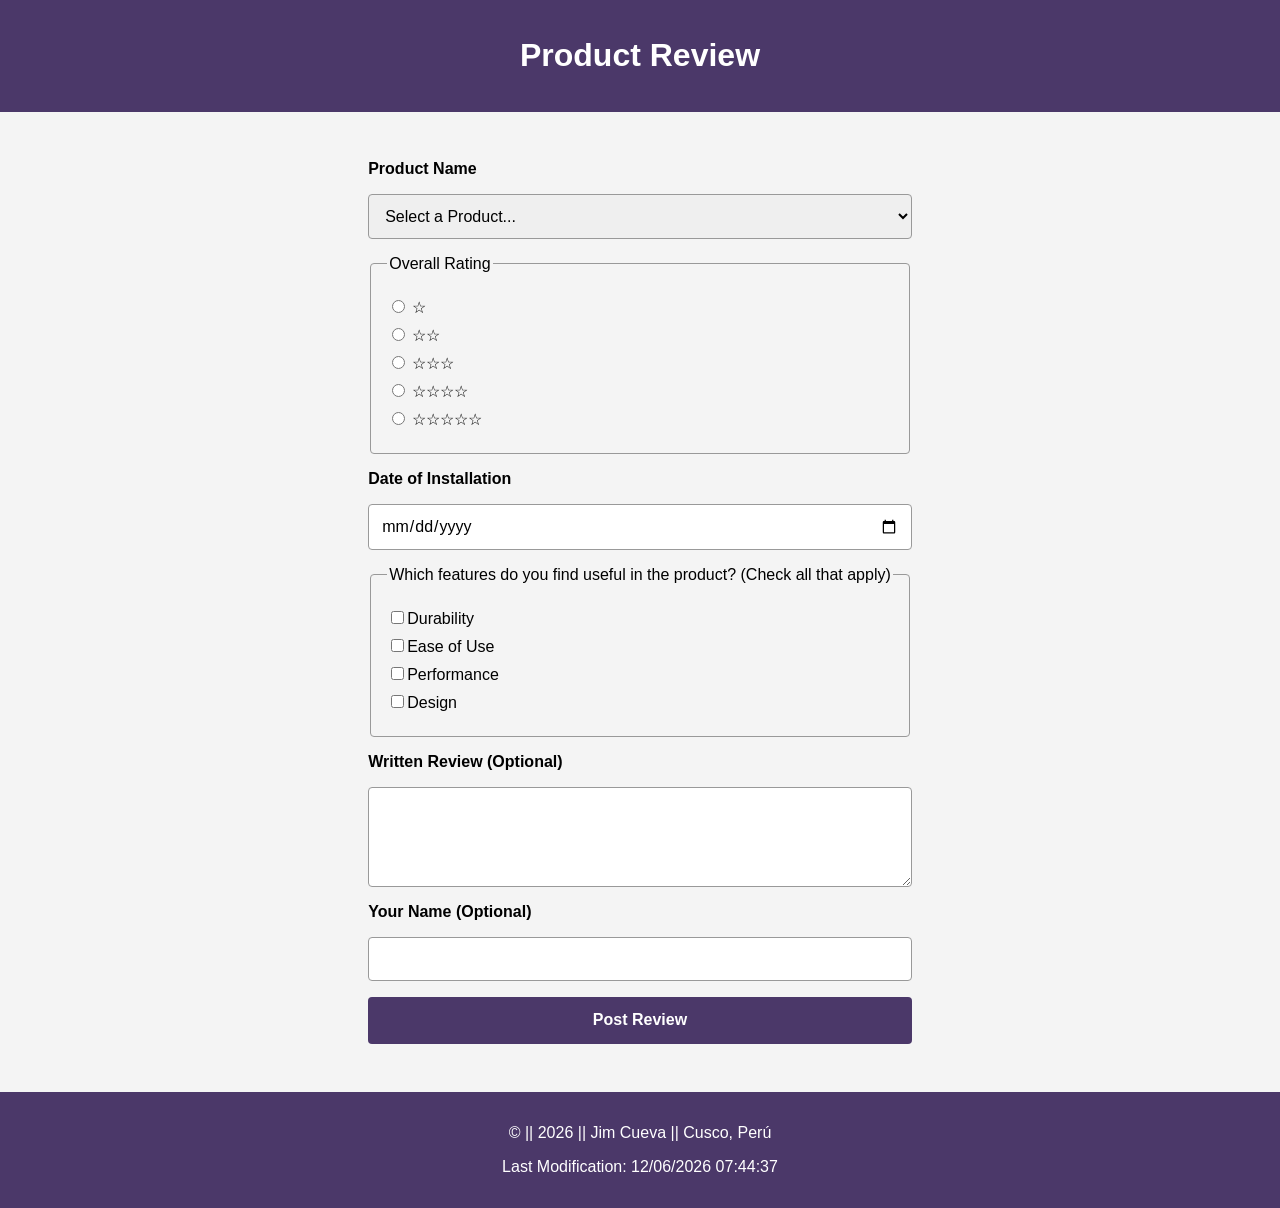
==== form.html @ 12108588 "week 05 assignment" ====
<!DOCTYPE html>
<html lang="en">

<head>
    <meta charset="UTF-8">
    <meta name="viewport" content="width=device-width, initial-scale=1.0">
    <title>Product Review Form</title>
    <meta name="author" content="Jim Cueva">
    <meta name="description"
        content="Product review form page of Week 05 Assignment with goo design principles and specific requirements">
    <link rel="stylesheet" href="styles/form.css">
    <script src="scripts/getdates.js" defer></script>
    <script src="scripts/form.js" defer></script>
</head>

<body>

    <header>

        <h1>Product Review</h1>

    </header>

    <main>

        <form action="review.html" method="get">

            <label for="product">Product Name</label>

            <select name="product" id="product" required>

                <option value="" disabled selected>
                    Select a Product...
                </option>

            </select>

            <fieldset>
                <legend>Overall Rating</legend>
                <label><input type="radio" name="rating" value="1" id="rating1" required>&star;</label>
                <label><input type="radio" name="rating" value="2" id="rating2" required>&star;&star;</label>
                <label><input type="radio" name="rating" value="3" id="rating3" required>&star;&star;&star;</label>
                <label><input type="radio" name="rating" value="4" id="rating4"
                        required>&star;&star;&star;&star;</label>
                <label><input type="radio" name="rating" value="5" id="rating5"
                        required>&star;&star;&star;&star;&star;</label>
            </fieldset>

            <label for="installDate">Date of Installation</label>
            <input type="date" id="installDate" name="installDate" required>

            <fieldset>
                <legend>Which features do you find useful in the product? (Check all that apply)</legend>
                <label><input type="checkbox" name="features" value="Durability" id="durability">Durability</label>
                <label><input type="checkbox" name="features" value="Ease of Use" id="easeOfUse">Ease of Use</label>
                <label><input type="checkbox" name="features" value="Performance" id="performance">Performance</label>
                <label><input type="checkbox" name="features" value="Design" id="design">Design</label>
            </fieldset>

            <label for="review">Written Review (Optional)</label>
            <textarea id="review" name="review"></textarea>

            <label for="username">Your Name (Optional)</label>
            <input type="text" id="username" name="username">

            <input type="submit" value="Post Review">

        </form>
    </main>

    <footer>

        <p>©️ || <span id="currentyear"></span> || Jim Cueva || Cusco, Perú</p>

        <p id="lastModified"></p>

    </footer>

</body>

</html>
---- styles/form.css ----
:root {
    --primary-color: #4B3869;
    --secondary-color: #2e2a2a;
    --accent1-color: #ffffff;
    --accent2-color: #000000;
    --heading-font: "Roboto", sans-serif;
    --body-font: Arial, Helvetica, sans-serif;
}

* {
    box-sizing: border-box;
}

body {
    margin: 0;
    font-family: Arial, Helvetica, sans-serif;
    color: var(--accent2-color);
    background-color: #f4f4f4;
    min-height: 100vh;
    display: flex;
    flex-direction: column;
}

header,
footer {
    background-color: var(--primary-color);
    color: var(--accent1-color);
    text-align: center;
    padding: 1rem;
}

main {
    max-width: 600px;
    margin: 2rem auto;
    padding: 1rem;
    flex: 1;
}

form {
    display: flex;
    flex-direction: column;
    gap: 1rem;
}

label {
    font-weight: bold;
}

input[type="text"],
input[type="date"],
select,
textarea {
    width: 100%;
    padding: 0.75rem;
    border: 1px solid #999;
    border-radius: 4px;
    font: inherit;
}

fieldset {
    border: 1px solid #999;
    border-radius: 4px;
    padding: 1rem;
}

fieldset label {
    display: block;
    margin: 0.5rem 0;
    font-weight: normal;
}

textarea {
    min-height: 100px;
    resize: vertical;
}

input[type="radio"] {
    accent-color: var(--primary-color);
    margin-right: 0.4rem;
}

fieldset:first-of-type label {
    margin: 0.5rem 0;
}

input[type="submit"] {
    padding: 0.9rem;
    background-color: var(--primary-color);
    color: var(--accent1-color);
    border: none;
    border-radius: 4px;
    font-size: 1rem;
    font-weight: bold;
    cursor: pointer;
}

input[type="submit"]:hover {
    background-color: var(--secondary-color);
}

@media screen and (max-width: 480px) {
    main {
        margin: 1rem auto;
        padding: 0.75rem;
    }

    header h1 {
        font-size: 1.5rem;
    }

    fieldset {
        padding: 0.75rem;
    }
}

input:focus,
select:focus,
textarea:focus {
    outline: 2px solid #4B3869;
    outline-offset: 2px;
}
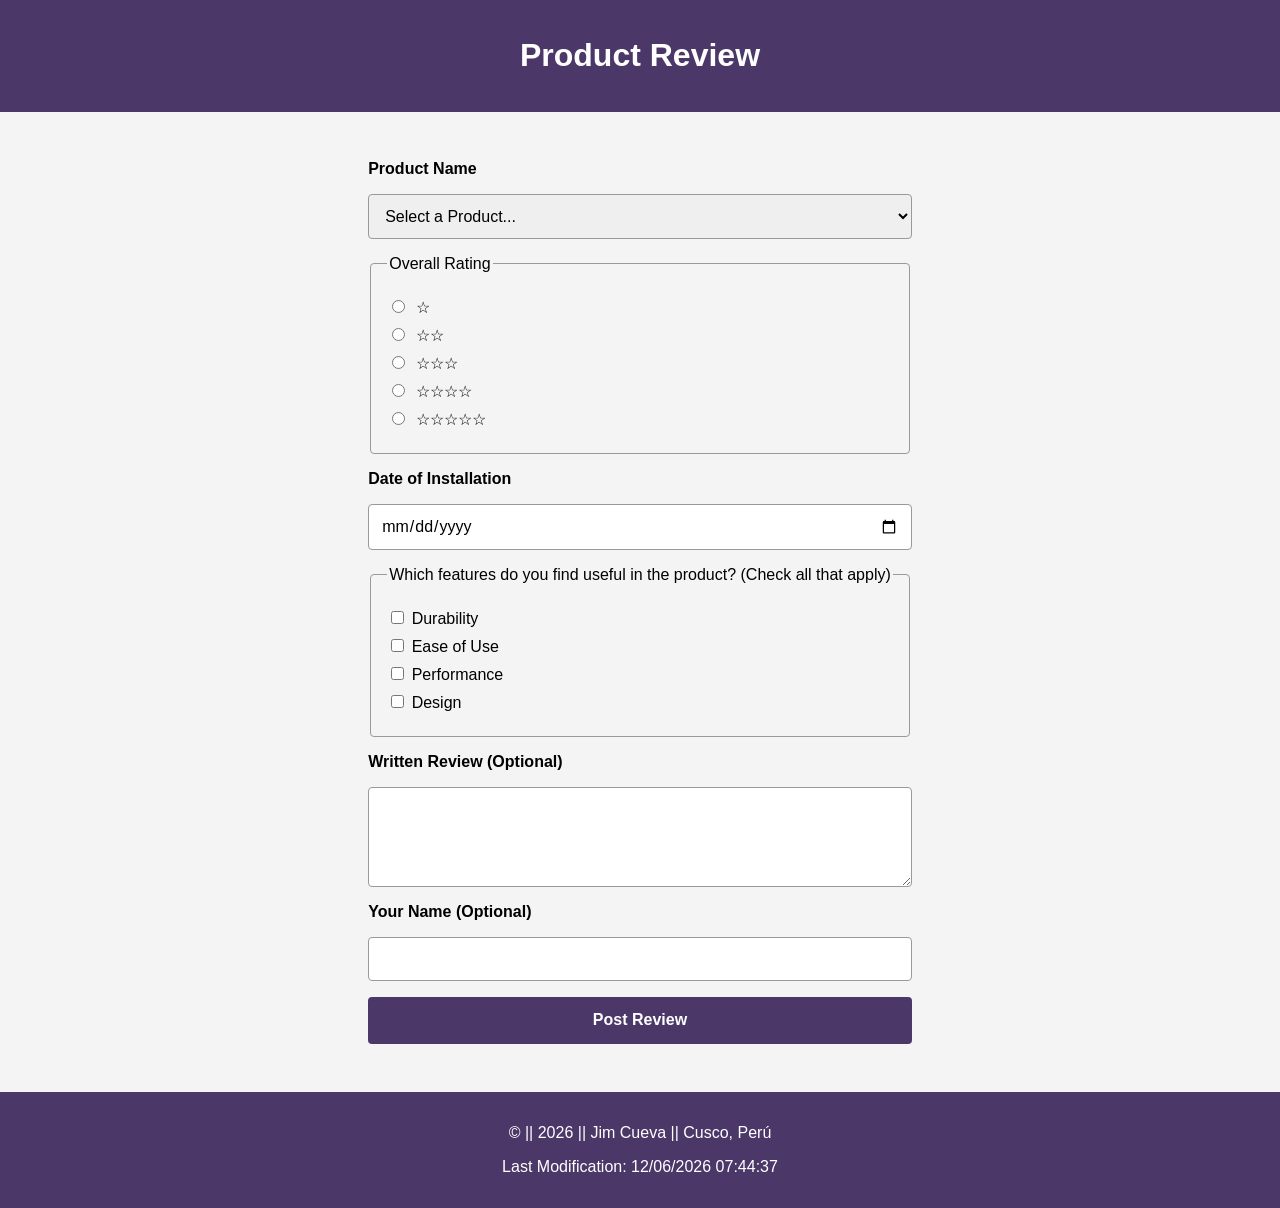
==== commit 522d6fd1: "audit change" ====
--- a/form.html
+++ b/form.html
@@ -37,13 +37,27 @@
 
             <fieldset>
                 <legend>Overall Rating</legend>
-                <label><input type="radio" name="rating" value="1" id="rating1" required>&star;</label>
-                <label><input type="radio" name="rating" value="2" id="rating2" required>&star;&star;</label>
-                <label><input type="radio" name="rating" value="3" id="rating3" required>&star;&star;&star;</label>
-                <label><input type="radio" name="rating" value="4" id="rating4"
-                        required>&star;&star;&star;&star;</label>
-                <label><input type="radio" name="rating" value="5" id="rating5"
-                        required>&star;&star;&star;&star;&star;</label>
+                <label for="rating1">
+                    <input type="radio" name="rating" value="1" id="rating1" required>
+                    &star;
+                </label>
+                <label for="rating2">
+                    <input type="radio" name="rating" value="2" id="rating2" required>
+                    &star;&star;
+                </label>
+                <label for="rating3">
+                    <input type="radio" name="rating" value="3" id="rating3" required>
+                    &star;&star;&star;
+                </label>
+                <label for="rating4">
+                    <input type="radio" name="rating" value="4" id="rating4" required>
+                    &star;&star;&star;&star;
+                </label>
+                <label for="rating5">
+                    <input type="radio" name="rating" value="5" id="rating5" required>
+                    &star;&star;&star;&star;&star;
+                </label>
+
             </fieldset>
 
             <label for="installDate">Date of Installation</label>
@@ -51,10 +65,25 @@
 
             <fieldset>
                 <legend>Which features do you find useful in the product? (Check all that apply)</legend>
-                <label><input type="checkbox" name="features" value="Durability" id="durability">Durability</label>
-                <label><input type="checkbox" name="features" value="Ease of Use" id="easeOfUse">Ease of Use</label>
-                <label><input type="checkbox" name="features" value="Performance" id="performance">Performance</label>
-                <label><input type="checkbox" name="features" value="Design" id="design">Design</label>
+                <label for="durability">
+                    <input type="checkbox" name="features" value="Durability" id="durability">
+                    Durability
+                </label>
+
+                <label for="easeOfUse">
+                    <input type="checkbox" name="features" value="Ease of Use" id="easeOfUse">
+                    Ease of Use
+                </label>
+
+                <label for="performance">
+                    <input type="checkbox" name="features" value="Performance" id="performance">
+                    Performance
+                </label>
+
+                <label for="design">
+                    <input type="checkbox" name="features" value="Design" id="design">
+                    Design
+                </label>
             </fieldset>
 
             <label for="review">Written Review (Optional)</label>
